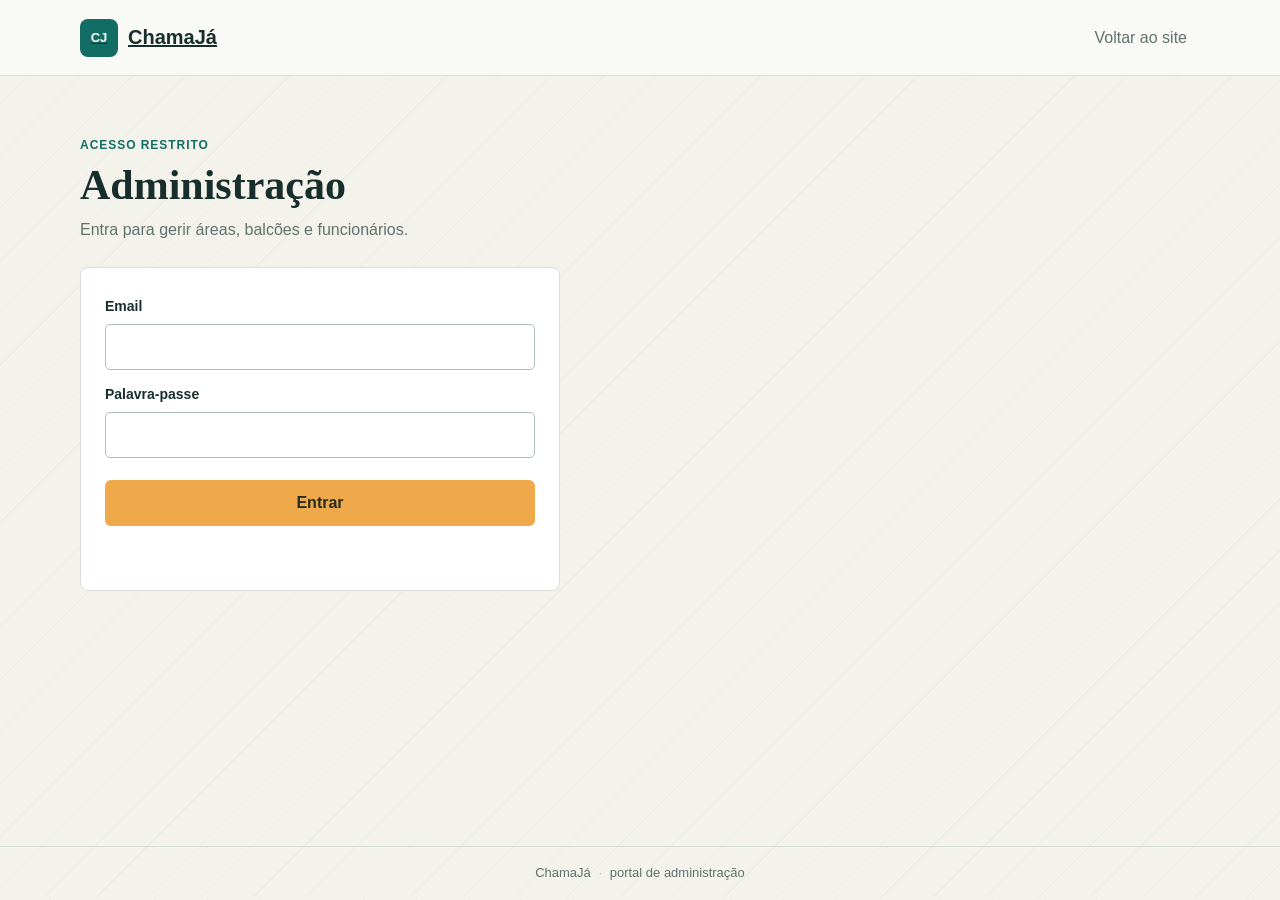
==== admin.html @ 47b71df0 "v21" ====
<!doctype html>
<html lang="pt-PT">
<head>
  <meta charset="utf-8">
  <meta name="viewport" content="width=device-width, initial-scale=1">
  <meta name="theme-color" content="#f3f3eb">
  <title>ChamaJá | Administração</title>
  <link href="assets/css/style.css" rel="stylesheet">
</head>
<body>
  <header class="topbar">
    <a class="brand" href="index.html"><span class="brand-mark">CJ</span><span>ChamaJá</span></a>
    <a class="nav-button" href="index.html">Voltar ao site</a>
  </header>

  <main class="page-shell">
    <section id="admin-login-view">
      <div class="section-heading">
        <p class="eyebrow">Acesso restrito</p>
        <h1 class="portal-title">Administração</h1>
        <p>Entra para gerir áreas, balcões e funcionários.</p>
      </div>
      <form class="staff-login" id="admin-login-form">
        <label for="admin-login-email">Email</label>
        <input id="admin-login-email" name="email" type="email" autocomplete="username" required>
        <label for="admin-login-password">Palavra-passe</label>
        <input id="admin-login-password" name="password" type="password" autocomplete="current-password" required>
        <button class="button button-primary" id="admin-login-submit" type="submit">Entrar</button>
        <p class="action-message" id="admin-login-message" aria-live="polite"></p>
      </form>
    </section>

    <section id="admin-view" hidden>
      <div class="section-heading">
        <p class="eyebrow">Gestão do sistema</p>
        <div class="staff-heading-row"><h1 class="portal-title" id="admin-name">Administração</h1><button class="button button-outline" id="admin-logout" type="button">Terminar sessão</button></div>
        <p>Cria áreas de atendimento e associa-lhes balcões e funcionários.</p>
      </div>

      <section class="admin-section">
        <h2>Áreas</h2>
        <form class="admin-form admin-area-form" id="area-form">
          <div class="form-field area-name-field">
            <label for="area-name">Nome da área</label>
            <input id="area-name" name="name" maxlength="80" placeholder="Ex.: Recursos Humanos" required>
          </div>
          <div class="form-field area-prefix-field">
            <label for="area-prefix">Prefixo</label>
            <input id="area-prefix" name="prefix" maxlength="4" pattern="[A-Za-z0-9]{1,4}" placeholder="Ex.: RH" required>
          </div>
          <div class="form-field area-description-field">
            <label for="area-description">Descrição</label>
            <input id="area-description" name="description" maxlength="240" placeholder="Contratos e assuntos de pessoal">
          </div>
          <div class="form-actions">
            <button class="button button-primary" type="submit">Adicionar área</button>
            <p class="action-message" id="area-message" aria-live="polite"></p>
          </div>
        </form>
        <div class="admin-list" id="area-list" aria-live="polite"></div>
      </section>

      <section class="admin-section">
        <h2>Balcões</h2>
        <form class="admin-form" id="counter-form">
          <label for="counter-name">Nome do balcão</label>
          <input id="counter-name" name="name" maxlength="80" placeholder="Ex.: Balcão 5" required>
          <label for="counter-services">Áreas</label>
          <select id="counter-services" name="service_ids" multiple size="4" required></select>
          <label class="counter-priority-field" for="counter-priority">
            <input id="counter-priority" name="priority_enabled" type="checkbox" value="true">
            <span>Permitir atendimento prioritário</span>
          </label>
          <button class="button button-primary" type="submit">Adicionar balcão</button>
          <p class="action-message" id="counter-message" aria-live="polite"></p>
        </form>
        <div class="admin-list" id="counter-list" aria-live="polite"></div>
      </section>

      <section class="admin-section">
        <h2>Funcionários</h2>
        <form class="admin-form admin-employee-form" id="employee-form">
          <div class="form-field">
            <label for="employee-name">Nome</label>
            <input id="employee-name" name="full_name" maxlength="120" required>
          </div>
          <div class="form-field">
            <label for="employee-email">Email de acesso</label>
            <input id="employee-email" name="email" type="email" autocomplete="off" required>
          </div>
          <div class="form-field">
            <label for="employee-password">Palavra-passe inicial</label>
            <input id="employee-password" name="password" type="password" minlength="8" autocomplete="new-password" required>
          </div>
          <div class="form-field">
            <label for="employee-counter">Balcão e área</label>
            <select id="employee-counter" name="counter_id" required></select>
          </div>
          <div class="form-actions">
            <button class="button button-primary" id="employee-submit" type="submit">Adicionar funcionário</button>
            <p class="action-message" id="employee-message" aria-live="polite"></p>
          </div>
        </form>
        <div class="admin-list" id="employee-list" aria-live="polite"></div>
      </section>
    </section>
  </main>

  <footer class="page-footer">ChamaJá <span>·</span> portal de administração</footer>

  <script src="assets/js/backend-config.js"></script>
  <script src="assets/js/admin.js"></script>
</body>
</html>
---- assets/css/style.css ----
:root {
  color-scheme: light;
  --ink: #182e2d;
  --muted: #61716e;
  --teal: #126e64;
  --teal-dark: #0a4b45;
  --orange: #efa94b;
  --paper: #f3f3eb;
  --line: #d7dfd7;
  --white: #fff;
}

* { box-sizing: border-box; }
[hidden] { display: none !important; }

body {
  min-width: 320px;
  margin: 0;
  color: var(--ink);
  background-color: var(--paper);
  background-image: repeating-linear-gradient(135deg, transparent 0 36px, rgba(18, 110, 100, .035) 36px 37px);
  font-family: "Segoe UI", Tahoma, sans-serif;
}

button { font: inherit; }
button:focus-visible, a:focus-visible { outline: 3px solid var(--orange); outline-offset: 3px; }

.topbar {
  min-height: 76px;
  padding: 12px max(24px, calc((100vw - 1120px) / 2));
  display: flex;
  align-items: center;
  justify-content: space-between;
  gap: 24px;
  border-bottom: 1px solid rgba(24, 46, 45, .12);
  background: rgba(250, 250, 246, .96);
}

.brand { display: inline-flex; align-items: center; gap: 10px; padding: 0; border: 0; color: var(--ink); background: transparent; font-size: 20px; font-weight: 800; cursor: pointer; }
.brand-mark { display: grid; width: 38px; aspect-ratio: 1; place-items: center; border-radius: 8px; color: white; background: var(--teal); font-size: 13px; }
.main-nav { display: flex; flex: 1; align-items: center; justify-content: space-evenly; gap: 4px; }
.nav-button, .text-button { border: 0; color: var(--muted); background: transparent; cursor: pointer; }
.nav-button {
  min-height: 42px;
  padding: 0 13px;
  display: inline-flex;
  align-items: center;
  justify-content: center;
  border-radius: 6px;
  line-height: 1.2;
  text-decoration: none;
  vertical-align: middle;
}
.nav-button:hover, .nav-button.active { color: var(--teal-dark); background: #e4ebe4; }

.page-shell { width: min(1120px, calc(100% - 48px)); min-height: calc(100vh - 130px); margin: 0 auto; padding: 62px 0 48px; }
.home-grid { display: grid; grid-template-columns: 1.1fr .9fr; align-items: center; gap: 56px; padding: 36px 0 48px; }
.eyebrow { margin: 0 0 12px; color: var(--teal); font-size: 12px; font-weight: 800; letter-spacing: .08em; text-transform: uppercase; }
h1, h2, h3, p { margin-top: 0; }
h1 { margin-bottom: 20px; font-family: Georgia, "Times New Roman", serif; font-size: 56px; font-weight: 700; line-height: 1.02; }
h1 span { color: var(--teal); font-style: italic; }
.intro { max-width: 530px; margin-bottom: 26px; color: var(--muted); font-size: 18px; line-height: 1.6; }
.home-actions { display: flex; flex-wrap: wrap; gap: 10px; }
.priority-toggle { display: inline-flex; align-items: center; gap: 8px; margin: 0 0 18px; color: var(--ink); font-weight: 700; }
.priority-toggle input { width: 16px; height: 16px; }
.button { min-height: 46px; padding: 0 18px; border: 1px solid transparent; border-radius: 6px; font-weight: 700; cursor: pointer; transition: background-color 140ms ease, border-color 140ms ease, transform 140ms ease; }
.button:hover:not(:disabled) { transform: translateY(-1px); }
.button:disabled { opacity: .46; cursor: not-allowed; }
.button-primary { color: #242d23; background: var(--orange); }
.button-primary:hover:not(:disabled) { background: #e79a33; }
.button-outline { border-color: #9eb4b1; color: var(--ink); background: white; }
.button-outline:hover:not(:disabled) { border-color: var(--teal); background: #f2f8f6; }
.button-danger { border-color: #e2b9ae; color: #913f2f; background: #fff8f5; }
.button-danger:hover:not(:disabled) { background: #fcebe5; }
.local-note { margin: 20px 0 0; color: var(--muted); font-size: 13px; }

.current-box, .panel-current, .staff-current { padding: 28px; border: 1px solid var(--line); border-radius: 8px; background: var(--white); }
.current-box { position: relative; min-height: 290px; overflow: hidden; padding: 34px; border: 0; color: white; background: var(--teal-dark); box-shadow: 0 20px 46px rgba(10, 75, 69, .18); }
.current-box::after { position: absolute; right: -37px; bottom: -90px; width: 220px; height: 220px; border: 1px solid rgba(239, 169, 75, .32); border-radius: 50%; content: ""; }
.current-box .eyebrow { color: #b7d9ca; }
.box-heading { display: flex; align-items: center; justify-content: space-between; }
.live-dot { width: 10px; height: 10px; border-radius: 50%; background: var(--orange); box-shadow: 0 0 0 5px rgba(239, 169, 75, .15); }
.current-number { position: relative; z-index: 1; display: block; margin: 32px 0 18px; color: var(--orange); font-family: Georgia, "Times New Roman", serif; font-size: 72px; line-height: 1; }
.counter-line { position: relative; z-index: 1; display: flex; justify-content: space-between; gap: 12px; padding-top: 16px; border-top: 1px solid rgba(255, 255, 255, .23); font-weight: 700; }
.current-hint { position: relative; z-index: 1; margin: 15px 0 0; color: #c4d7d0; font-size: 14px; }
.stats-row { display: grid; grid-template-columns: repeat(3, 1fr); margin-top: 12px; border-top: 1px solid var(--line); border-bottom: 1px solid var(--line); }
.stat { min-height: 92px; padding: 18px 22px; display: flex; align-items: center; justify-content: space-between; gap: 16px; background: rgba(255, 255, 255, .46); }
.stat + .stat { border-left: 1px solid var(--line); }
.stat span { color: var(--muted); font-size: 14px; }
.stat strong { color: var(--teal-dark); font-family: Georgia, "Times New Roman", serif; font-size: 32px; }

.section-heading { margin-bottom: 28px; }
.section-heading h2 { margin-bottom: 8px; font-size: 34px; }
.portal-title { margin-bottom: 14px; font-size: 42px; }
.section-heading > p:last-child { color: var(--muted); }
.service-grid { display: grid; grid-template-columns: repeat(2, minmax(0, 1fr)); gap: 12px; }
.service-card { min-height: 142px; padding: 20px; display: flex; flex-direction: column; align-items: flex-start; gap: 9px; border: 1px solid var(--line); border-radius: 7px; color: var(--ink); background: white; text-align: left; cursor: pointer; }
.service-card:hover { border-color: var(--teal); box-shadow: 0 8px 24px rgba(23, 50, 56, .07); }
.service-card strong { font-size: 19px; }
.service-card span { color: var(--muted); }
.service-card small { margin-top: auto; color: var(--teal-dark); font-weight: 700; }
.ticket-result { max-width: 520px; margin: 28px auto 0; padding: 26px; border: 1px solid #c5ddd3; border-radius: 8px; background: #edf7f1; text-align: center; }
.ticket-result strong { display: block; margin: 4px 0; color: var(--teal-dark); font-size: 56px; }
.ticket-result p:not(.eyebrow) { color: var(--muted); }

.panel-heading { display: flex; align-items: end; justify-content: space-between; gap: 20px; }
.panel-heading h2 { margin-bottom: 0; }
.updated-label { padding: 7px 10px; border-radius: 5px; color: #39704b; background: #e8f3e8; font-size: 13px; }
.panel-grid { display: grid; grid-template-columns: 1.25fr .75fr; gap: 16px; }
.panel-current { min-height: 330px; display: flex; flex-direction: column; align-items: center; justify-content: center; background: var(--teal-dark); color: white; text-align: center; }
.panel-current .eyebrow { color: #b7d9ca; }
.panel-number { display: block; color: var(--orange); font-family: Georgia, "Times New Roman", serif; font-size: 76px; line-height: 1.2; }
.panel-service { margin: 6px 0 14px; font-size: 20px; }
.panel-counter { color: #b7cfca; }
.recent-list { padding: 22px; border: 1px solid var(--line); border-radius: 8px; background: white; }
.recent-list h3 { margin-bottom: 16px; font-size: 18px; }
.recent-list h2 { margin-bottom: 16px; font-size: 24px; }
.recent-items { display: grid; gap: 8px; }
.recent-row { min-height: 54px; padding: 9px 11px; display: flex; align-items: center; justify-content: space-between; gap: 12px; border-bottom: 1px solid var(--line); }
.recent-row strong { color: var(--teal-dark); font-family: Georgia, "Times New Roman", serif; font-size: 20px; }
.recent-row span, .empty-state { color: var(--muted); font-size: 13px; }
.ticket-table-wrap { overflow-x: auto; }
.ticket-table { width: 100%; border-collapse: collapse; text-align: left; }
.ticket-table th, .ticket-table td { padding: 12px 10px; border-bottom: 1px solid var(--line); white-space: nowrap; }
.ticket-table thead th { color: var(--muted); font-size: 12px; text-transform: uppercase; }
.ticket-table tbody th { color: var(--teal-dark); font-family: Georgia, "Times New Roman", serif; font-size: 18px; }
.ticket-table tbody td { color: var(--ink); font-size: 14px; }
.ticket-table .empty-state { padding: 22px 10px; text-align: center; }
.staff-layout { display: grid; grid-template-columns: 1fr 1fr; gap: 16px; }
.staff-heading-row { display: flex; align-items: center; justify-content: space-between; gap: 16px; }
.staff-heading-row h2 { margin-bottom: 8px; }
.staff-login { width: min(100%, 480px); padding: 24px; display: grid; gap: 10px; border: 1px solid var(--line); border-radius: 8px; background: white; }
.staff-login label { margin-top: 6px; color: var(--ink); font-size: 14px; font-weight: 700; }
.staff-login input { width: 100%; min-height: 46px; padding: 0 12px; border: 1px solid #aebdb6; border-radius: 5px; color: var(--ink); background: #fff; font: inherit; }
.staff-login input:focus { border-color: var(--teal); outline: 2px solid rgba(18, 110, 100, .15); }
.staff-login .button { margin-top: 12px; }
.staff-current { min-height: 290px; display: flex; flex-direction: column; align-items: center; justify-content: center; text-align: center; }
.staff-current > span:not(.eyebrow) { margin-top: 8px; color: var(--muted); }
.staff-actions { padding: 22px; border: 1px solid var(--line); border-radius: 8px; background: white; display: flex; flex-wrap: wrap; align-content: flex-start; gap: 10px; }
.action-message { flex-basis: 100%; min-height: 22px; margin: 4px 0; color: var(--teal-dark); font-size: 14px; }
.text-button { flex-basis: 100%; padding: 10px 0; color: #913f2f; text-align: left; text-decoration: underline; }
.admin-section { margin-top: 32px; padding-top: 24px; border-top: 1px solid var(--line); }
.admin-section h2 { margin-bottom: 16px; font-size: 25px; }
.admin-form { width: min(100%, 680px); margin-bottom: 16px; display: grid; grid-template-columns: minmax(130px, .7fr) minmax(0, 1fr) auto; align-items: center; gap: 10px 14px; }
.admin-form label { color: var(--ink); font-size: 14px; font-weight: 700; }
.admin-form input, .admin-form select, .admin-row select { width: 100%; min-width: 0; min-height: 44px; padding: 0 10px; border: 1px solid #aebdb6; border-radius: 5px; color: var(--ink); background: white; font: inherit; }
.admin-form .button, .admin-form .action-message { grid-column: 2 / -1; }
#counter-form {
  width: min(100%, 980px);
  grid-template-columns: minmax(160px, 1.2fr) minmax(0, 2.6fr) minmax(90px, .8fr) minmax(0, 1.8fr);
  gap: 14px 16px;
  align-items: center;
}
#counter-form label:nth-of-type(1) {
  grid-column: 1;
  grid-row: 1;
}
#counter-form #counter-name {
  grid-column: 2;
  grid-row: 1;
}
#counter-form label:nth-of-type(2) {
  grid-column: 3;
  grid-row: 1;
  justify-self: start;
}
#counter-form #counter-services {
  grid-column: 1 / span 2;
  grid-row: 2;
  min-height: 120px;
}
#counter-form .counter-priority-field {
  grid-column: 3 / -1;
  grid-row: 2;
  display: inline-flex;
  align-items: center;
  gap: 8px;
  min-height: 52px;
  padding: 0 10px;
  border: 1px solid #aebdb6;
  border-radius: 5px;
  background: white;
  color: var(--ink);
  font-size: 14px;
  font-weight: 700;
}
#counter-form .counter-priority-field input { width: 16px; height: 16px; }
#counter-form .button {
  grid-column: 3 / -1;
  grid-row: 3;
  width: 100%;
  min-height: 52px;
  font-size: 1.1rem;
  font-weight: 700;
}
#counter-form .action-message {
  grid-column: 1 / -1;
}
.admin-employee-form { grid-template-columns: minmax(0, 1fr); align-items: stretch; gap: 14px; }
.admin-employee-form .form-field { min-width: 0; display: flex; flex-direction: column; gap: 7px; }
.admin-employee-form .form-field label { margin: 0; }
.admin-employee-form .form-actions { display: grid; gap: 8px; }
.admin-employee-form .form-actions .button { width: 100%; }
.admin-employee-form .form-actions .action-message { min-height: 22px; margin: 0; }
.admin-area-form { width: min(100%, 900px); grid-template-columns: minmax(0, 1fr) 150px; align-items: start; gap: 14px; }
.admin-area-form .form-field { min-width: 0; display: flex; flex-direction: column; align-items: stretch; gap: 7px; }
.admin-area-form .form-field label { margin: 0; }
.admin-area-form .form-field input { width: 100%; }
.admin-area-form .area-description-field { grid-column: 1 / -1; }
.admin-area-form .form-actions { grid-column: 1 / -1; display: flex; flex-wrap: wrap; align-items: center; gap: 12px; }
.admin-area-form .form-actions .button { width: max-content; }
.admin-area-form .form-actions .action-message { flex: 1 1 220px; min-height: 22px; margin: 0; }
.admin-list { border-top: 1px solid var(--line); }
.admin-row { min-height: 72px; padding: 12px 0; display: flex; align-items: center; justify-content: space-between; gap: 16px; border-bottom: 1px solid var(--line); }
.admin-row > div:first-child { display: grid; gap: 5px; }
.admin-row > div:first-child span { color: var(--muted); font-size: 13px; }
.admin-row-actions { display: flex; align-items: center; gap: 8px; }
.admin-row-actions select { min-width: 170px; }
.admin-row-actions input { width: 130px; min-width: 0; min-height: 42px; padding: 0 9px; border: 1px solid #aebdb6; border-radius: 5px; color: var(--ink); background: white; font: inherit; }
.admin-row-actions input:nth-of-type(3) { width: 210px; }
.admin-row-actions .button { min-height: 42px; padding-inline: 12px; }
.area-row { align-items: flex-start; }
.area-row-actions { flex-wrap: wrap; }
.page-footer { padding: 18px 24px; border-top: 1px solid var(--line); color: var(--muted); text-align: center; font-size: 13px; }
.page-footer span { padding: 0 4px; color: var(--orange); }

@media (max-width: 760px) {
  .topbar { align-items: flex-start; flex-direction: column; gap: 10px; padding: 14px 20px; }
  .main-nav { width: 100%; display: grid; grid-template-columns: repeat(2, minmax(0, 1fr)); gap: 5px; }
  .nav-button { min-width: 0; padding-inline: 8px; }
  .page-shell { width: min(100% - 36px, 560px); padding-top: 36px; }
  .home-grid, .panel-grid, .staff-layout { grid-template-columns: 1fr; gap: 24px; }
  .home-grid { padding-top: 24px; }
  h1 { font-size: 44px; }
  .current-box { min-height: 265px; }
  .staff-heading-row { align-items: flex-start; flex-direction: column; gap: 0; }
  .admin-form, .admin-employee-form { grid-template-columns: 1fr; }
  #counter-form {
    grid-template-columns: 1fr;
  }
  #counter-form label:nth-of-type(1),
  #counter-form #counter-name,
  #counter-form label:nth-of-type(2),
  #counter-form #counter-service,
  #counter-form .button,
  #counter-form .action-message {
    grid-column: 1;
    grid-row: auto;
  }
  .admin-area-form { grid-template-columns: 1fr; }
  .admin-area-form .area-prefix-field { grid-column: 1; }
  .admin-area-form .area-description-field { grid-column: 1 / -1; }
  .admin-form .button, .admin-form .action-message, .admin-employee-form .button, .admin-employee-form .action-message { grid-column: 1; }
  .admin-area-form .form-actions { grid-column: 1; }
  .admin-area-form .form-actions .button { width: 100%; }
  .admin-row { align-items: flex-start; flex-direction: column; }
  .admin-row-actions { width: 100%; }
  .admin-row-actions select { flex: 1; }
  .area-row-actions input, .area-row-actions input:nth-of-type(3) { width: 100%; }
  .stats-row { margin-top: 30px; }
  .stat { align-items: flex-start; flex-direction: column; gap: 7px; padding: 14px 10px; }
  .stat span { font-size: 12px; }
  .panel-heading { align-items: flex-start; flex-direction: column; }
}

@media (max-width: 460px) {
  .service-grid { grid-template-columns: 1fr; }
  .home-actions .button { flex: 1 1 100%; }
  .section-heading h2 { font-size: 29px; }
  .panel-current { min-height: 270px; }
  .staff-actions .button { flex: 1 1 100%; }
}

.view:not([hidden]) { animation: view-enter 280ms ease-out both; }

@keyframes view-enter {
  from { opacity: 0; transform: translateY(8px); }
  to { opacity: 1; transform: translateY(0); }
}

@media (prefers-reduced-motion: reduce) {
  *, *::before, *::after { scroll-behavior: auto !important; transition-duration: .01ms !important; }
}
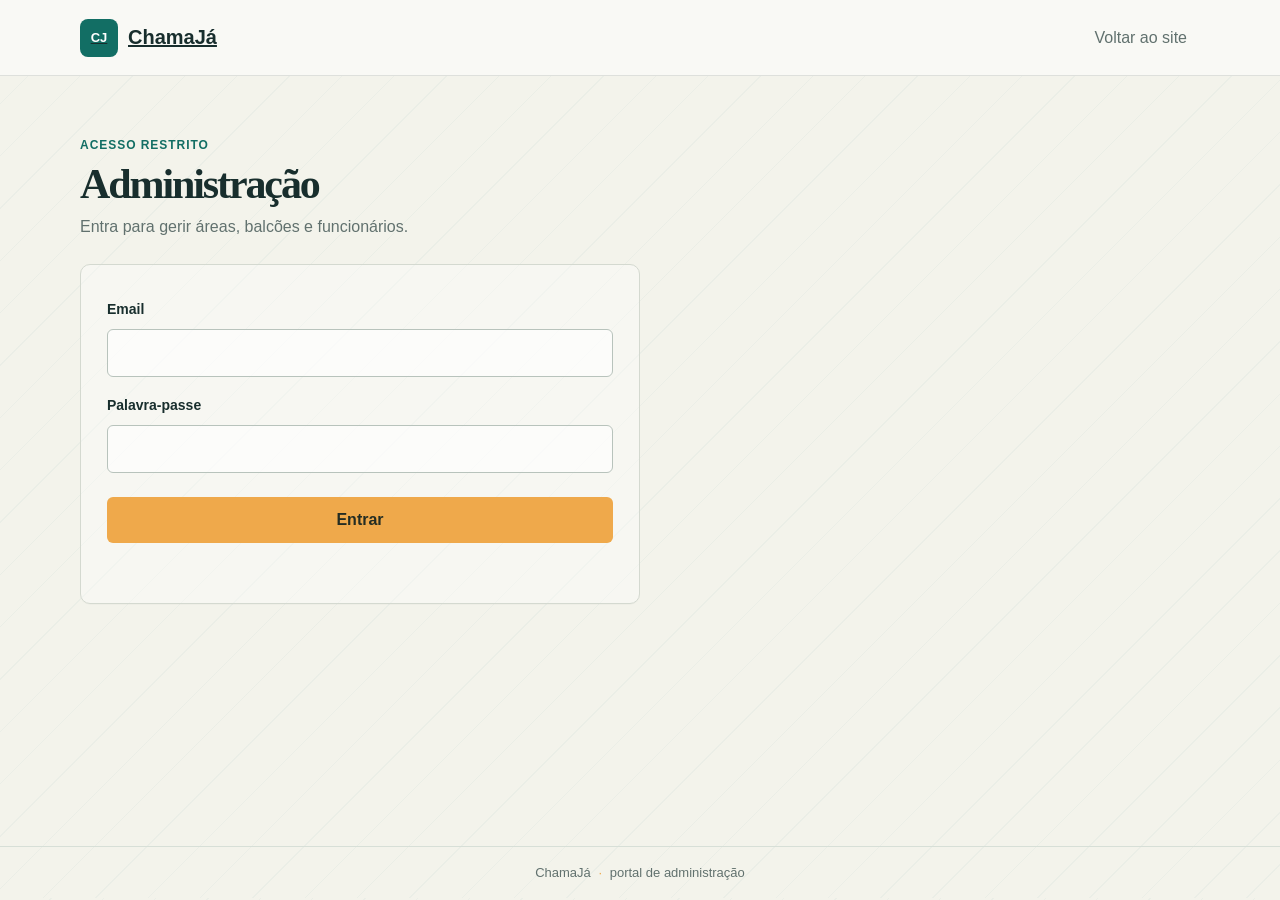
==== commit b41e3a78: "v28" ====
--- a/admin.html
+++ b/admin.html
@@ -109,6 +109,6 @@
   <footer class="page-footer">ChamaJá <span>·</span> portal de administração</footer>
 
   <script src="assets/js/backend-config.js"></script>
-  <script src="assets/js/admin.js"></script>
+  <script src="assets/js/admin.js?v=3"></script>
 </body>
 </html>
--- a/assets/css/style.css
+++ b/assets/css/style.css
@@ -58,6 +58,18 @@
 .eyebrow { margin: 0 0 12px; color: var(--teal); font-size: 12px; font-weight: 800; letter-spacing: .08em; text-transform: uppercase; }
 h1, h2, h3, p { margin-top: 0; }
 h1 { margin-bottom: 20px; font-family: Georgia, "Times New Roman", serif; font-size: 56px; font-weight: 700; line-height: 1.02; }
+.portal-title {
+  margin-bottom: 14px;
+  font-size: clamp(3.4rem, 5vw, 6rem);
+  line-height: .96;
+  letter-spacing: -.05em;
+}
+.section-heading {
+  margin-bottom: 26px;
+}
+.section-heading > p:last-child {
+  margin-bottom: 0;
+}
 h1 span { color: var(--teal); font-style: italic; }
 .intro { max-width: 530px; margin-bottom: 26px; color: var(--muted); font-size: 18px; line-height: 1.6; }
 .home-actions { display: flex; flex-wrap: wrap; gap: 10px; }
@@ -129,31 +141,88 @@
 .staff-layout { display: grid; grid-template-columns: 1fr 1fr; gap: 16px; }
 .staff-heading-row { display: flex; align-items: center; justify-content: space-between; gap: 16px; }
 .staff-heading-row h2 { margin-bottom: 8px; }
-.staff-login { width: min(100%, 480px); padding: 24px; display: grid; gap: 10px; border: 1px solid var(--line); border-radius: 8px; background: white; }
-.staff-login label { margin-top: 6px; color: var(--ink); font-size: 14px; font-weight: 700; }
-.staff-login input { width: 100%; min-height: 46px; padding: 0 12px; border: 1px solid #aebdb6; border-radius: 5px; color: var(--ink); background: #fff; font: inherit; }
-.staff-login input:focus { border-color: var(--teal); outline: 2px solid rgba(18, 110, 100, .15); }
+.staff-login {
+  width: min(100%, 560px);
+  padding: 28px 26px 18px;
+  display: grid;
+  gap: 12px;
+  border: 1px solid #d4d9d0;
+  border-radius: 10px;
+  background: rgba(255, 255, 255, .34);
+  box-shadow: 0 1px 0 rgba(20, 35, 34, .02);
+}
+.staff-login label {
+  margin-top: 8px;
+  color: var(--ink);
+  font-size: 14px;
+  font-weight: 700;
+}
+.staff-login input {
+  width: 100%;
+  min-height: 48px;
+  padding: 0 14px;
+  border: 1px solid #b8c3bc;
+  border-radius: 6px;
+  color: var(--ink);
+  background: rgba(255, 255, 255, .62);
+  font: inherit;
+}
+.staff-login input:focus {
+  border-color: var(--teal);
+  outline: 2px solid rgba(18, 110, 100, .12);
+}
 .staff-login .button { margin-top: 12px; }
 .staff-current { min-height: 290px; display: flex; flex-direction: column; align-items: center; justify-content: center; text-align: center; }
 .staff-current > span:not(.eyebrow) { margin-top: 8px; color: var(--muted); }
 .staff-actions { padding: 22px; border: 1px solid var(--line); border-radius: 8px; background: white; display: flex; flex-wrap: wrap; align-content: flex-start; gap: 10px; }
 .action-message { flex-basis: 100%; min-height: 22px; margin: 4px 0; color: var(--teal-dark); font-size: 14px; }
 .text-button { flex-basis: 100%; padding: 10px 0; color: #913f2f; text-align: left; text-decoration: underline; }
-.admin-section { margin-top: 32px; padding-top: 24px; border-top: 1px solid var(--line); }
-.admin-section h2 { margin-bottom: 16px; font-size: 25px; }
-.admin-form { width: min(100%, 680px); margin-bottom: 16px; display: grid; grid-template-columns: minmax(130px, .7fr) minmax(0, 1fr) auto; align-items: center; gap: 10px 14px; }
-.admin-form label { color: var(--ink); font-size: 14px; font-weight: 700; }
-.admin-form input, .admin-form select, .admin-row select { width: 100%; min-width: 0; min-height: 44px; padding: 0 10px; border: 1px solid #aebdb6; border-radius: 5px; color: var(--ink); background: white; font: inherit; }
+.admin-section {
+  margin-top: 32px;
+  padding-top: 24px;
+  border-top: 1px solid var(--line);
+}
+.admin-section h2 {
+  margin-bottom: 18px;
+  font-size: 25px;
+}
+.admin-form {
+  width: min(100%, 920px);
+  margin-bottom: 18px;
+  display: grid;
+  grid-template-columns: minmax(120px, 180px) minmax(0, 1fr) auto;
+  align-items: center;
+  gap: 14px 18px;
+}
+.admin-form label {
+  color: var(--ink);
+  font-size: 14px;
+  font-weight: 700;
+}
+.admin-form input, .admin-form select, .admin-row select {
+  width: 100%;
+  min-width: 0;
+  min-height: 48px;
+  padding: 0 14px;
+  border: 1px solid #b7c3bc;
+  border-radius: 6px;
+  color: var(--ink);
+  background: rgba(255, 255, 255, .72);
+  font: inherit;
+  box-shadow: inset 0 1px 0 rgba(255,255,255,.6);
+}
 .admin-form .button, .admin-form .action-message { grid-column: 2 / -1; }
 #counter-form {
   width: min(100%, 980px);
-  grid-template-columns: minmax(160px, 1.2fr) minmax(0, 2.6fr) minmax(90px, .8fr) minmax(0, 1.8fr);
+  grid-template-columns: 180px minmax(0, 1.5fr) 180px minmax(0, 1.5fr) auto;
   gap: 14px 16px;
   align-items: center;
+  margin-bottom: 24px;
 }
 #counter-form label:nth-of-type(1) {
   grid-column: 1;
   grid-row: 1;
+  justify-self: start;
 }
 #counter-form #counter-name {
   grid-column: 2;
@@ -165,38 +234,53 @@
   justify-self: start;
 }
 #counter-form #counter-services {
-  grid-column: 1 / span 2;
-  grid-row: 2;
-  min-height: 120px;
+  grid-column: 4;
+  grid-row: 1;
+  min-height: 48px;
 }
 #counter-form .counter-priority-field {
-  grid-column: 3 / -1;
+  grid-column: 2 / span 3;
   grid-row: 2;
   display: inline-flex;
   align-items: center;
-  gap: 8px;
-  min-height: 52px;
-  padding: 0 10px;
-  border: 1px solid #aebdb6;
-  border-radius: 5px;
-  background: white;
+  gap: 10px;
+  min-height: 48px;
+  padding: 0 14px;
+  border: 1px solid #b7c3bc;
+  border-radius: 6px;
+  background: rgba(255, 255, 255, .72);
   color: var(--ink);
   font-size: 14px;
   font-weight: 700;
 }
 #counter-form .counter-priority-field input { width: 16px; height: 16px; }
 #counter-form .button {
-  grid-column: 3 / -1;
-  grid-row: 3;
-  width: 100%;
-  min-height: 52px;
-  font-size: 1.1rem;
+  grid-column: 5;
+  grid-row: 1 / span 2;
+  width: 200px;
+  min-height: 48px;
+  font-size: 1.05rem;
   font-weight: 700;
+  border: 0;
+  box-shadow: none;
 }
 #counter-form .action-message {
   grid-column: 1 / -1;
 }
 .admin-employee-form { grid-template-columns: minmax(0, 1fr); align-items: stretch; gap: 14px; }
+.admin-list {
+  padding-top: 8px;
+  border-top: 1px solid var(--line);
+}
+.admin-row {
+  min-height: 72px;
+  padding: 14px 0;
+  display: flex;
+  align-items: center;
+  justify-content: space-between;
+  gap: 16px;
+  border-bottom: 1px solid var(--line);
+}
 .admin-employee-form .form-field { min-width: 0; display: flex; flex-direction: column; gap: 7px; }
 .admin-employee-form .form-field label { margin: 0; }
 .admin-employee-form .form-actions { display: grid; gap: 8px; }
@@ -241,11 +325,15 @@
   #counter-form label:nth-of-type(1),
   #counter-form #counter-name,
   #counter-form label:nth-of-type(2),
-  #counter-form #counter-service,
+  #counter-form #counter-services,
   #counter-form .button,
+  #counter-form .counter-priority-field,
   #counter-form .action-message {
     grid-column: 1;
     grid-row: auto;
+  }
+  #counter-form .button {
+    width: 100%;
   }
   .admin-area-form { grid-template-columns: 1fr; }
   .admin-area-form .area-prefix-field { grid-column: 1; }
